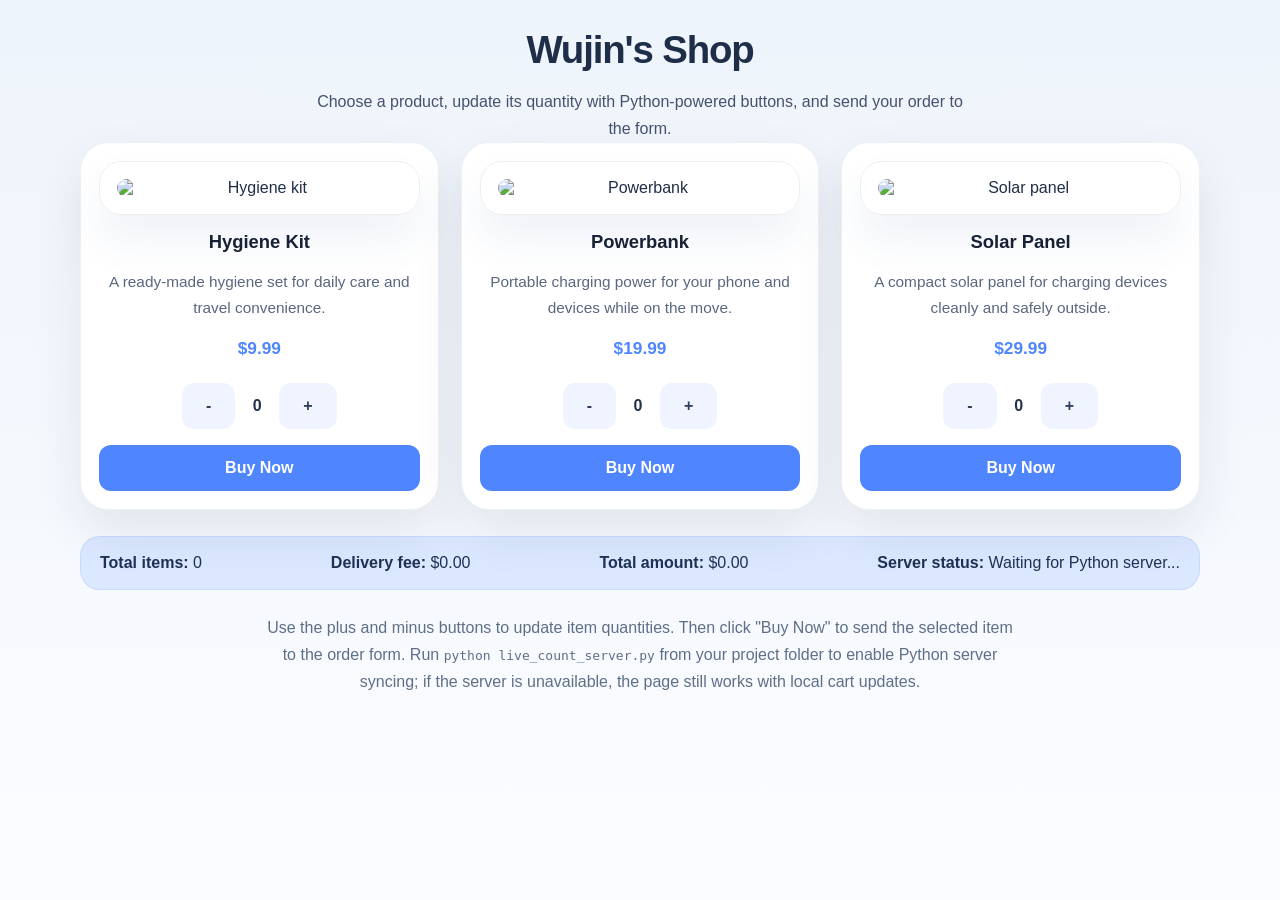
==== homepage.html @ 0193cc48 "Add files via upload" ====
<!DOCTYPE html>
<html lang="en">
<head>
  <meta charset="UTF-8" />
  <meta name="viewport" content="width=device-width, initial-scale=1.0" />
  <title>Easy Shop</title>
  <link rel="stylesheet" href="style.css" />
</head>
<body class="homepage">
  <div class="page-wrapper">
    <section class="hero">
      <h1>Wujin's Shop</h1>
      <p>Choose a product, update its quantity with Python-powered buttons, and send your order to the form.</p>
    </section>

    <div class="products">
      <article class="card" data-item="hygiene">
        <div class="polaroid">
          <img src="pictures/hygiene kit.png" alt="Hygiene kit" />
        </div>
        <h2 class="product-name">Hygiene Kit</h2>
        <p class="product-description">A ready-made hygiene set for daily care and travel convenience.</p>
        <p class="price">$9.99</p>
        <div class="quantity-controls">
          <button class="qty-button" data-action="subtract" data-item="hygiene">-</button>
          <span class="count-display" id="qty-hygiene">0</span>
          <button class="qty-button" data-action="add" data-item="hygiene">+</button>
        </div>
        <div class="actions">
          <button class="action-button" onclick="buyNow('hygiene')">Buy Now</button>
        </div>
      </article>

      <article class="card" data-item="powerbank">
        <div class="polaroid">
          <img src="pictures/powerbank.png" alt="Powerbank" />
        </div>
        <h2 class="product-name">Powerbank</h2>
        <p class="product-description">Portable charging power for your phone and devices while on the move.</p>
        <p class="price">$19.99</p>
        <div class="quantity-controls">
          <button class="qty-button" data-action="subtract" data-item="powerbank">-</button>
          <span class="count-display" id="qty-powerbank">0</span>
          <button class="qty-button" data-action="add" data-item="powerbank">+</button>
        </div>
        <div class="actions">
          <button class="action-button" onclick="buyNow('powerbank')">Buy Now</button>
        </div>
      </article>

      <article class="card" data-item="solar">
        <div class="polaroid">
          <img src="pictures/solar.png" alt="Solar panel" />
        </div>
        <h2 class="product-name">Solar Panel</h2>
        <p class="product-description">A compact solar panel for charging devices cleanly and safely outside.</p>
        <p class="price">$29.99</p>
        <div class="quantity-controls">
          <button class="qty-button" data-action="subtract" data-item="solar">-</button>
          <span class="count-display" id="qty-solar">0</span>
          <button class="qty-button" data-action="add" data-item="solar">+</button>
        </div>
        <div class="actions">
          <button class="action-button" onclick="buyNow('solar')">Buy Now</button>
        </div>
      </article>
    </div>

    <div class="cart-summary">
      <div>
        <strong>Total items:</strong>
        <span id="cartTotal">0</span>
      </div>
      <div>
        <strong>Delivery fee:</strong>
        <span id="deliveryFee">$0.00</span>
      </div>
      <div>
        <strong>Total amount:</strong>
        <span id="totalAmount">$0.00</span>
      </div>
      <div>
        <strong>Server status:</strong>
        <span id="serverStatus">Waiting for Python server...</span>
      </div>
    </div>

    <p class="note">Use the plus and minus buttons to update item quantities. Then click "Buy Now" to send the selected item to the order form. Run <code>python live_count_server.py</code> from your project folder to enable Python server syncing; if the server is unavailable, the page still works with local cart updates.</p>
  </div>

  <script>
    const cartApiUrl = window.location.protocol === 'file:'
      ? 'http://localhost:8000/cart'
      : '/cart';

    const cart = {
      hygiene: 0,
      powerbank: 0,
      solar: 0,
    };

    const itemLabels = {
      hygiene: 'Hygiene Kit',
      powerbank: 'Powerbank',
      solar: 'Solar Panel',
    };

    const statusEl = document.getElementById('serverStatus');
    const totalEl = document.getElementById('cartTotal');
    let serverOnline = null;
    let serverCartTotals = null;

    const itemPrices = {
      hygiene: 9.99,
      powerbank: 19.99,
      solar: 29.99,
    };

    const deliveryRate = 4.99;
    const deliveryThreshold = 0;

    function updateDisplay() {
      const itemCount = cart.hygiene + cart.powerbank + cart.solar;
      const subtotal = (cart.hygiene * itemPrices.hygiene)
        + (cart.powerbank * itemPrices.powerbank)
        + (cart.solar * itemPrices.solar);
      const deliveryFee = itemCount > deliveryThreshold ? deliveryRate : 0;
      const totalAmount = subtotal + deliveryFee;

      totalEl.textContent = serverOnline && serverCartTotals && serverCartTotals.totalItems != null
        ? serverCartTotals.totalItems
        : itemCount;
      document.getElementById('deliveryFee').textContent = serverOnline && serverCartTotals && serverCartTotals.deliveryFee != null
        ? `$${Number(serverCartTotals.deliveryFee).toFixed(2)}`
        : `$${deliveryFee.toFixed(2)}`;
      document.getElementById('totalAmount').textContent = serverOnline && serverCartTotals && serverCartTotals.totalAmount != null
        ? `$${Number(serverCartTotals.totalAmount).toFixed(2)}`
        : `$${totalAmount.toFixed(2)}`;
      document.getElementById('qty-hygiene').textContent = cart.hygiene;
      document.getElementById('qty-powerbank').textContent = cart.powerbank;
      document.getElementById('qty-solar').textContent = cart.solar;
    }

    function setServerStatus(online) {
      serverOnline = online;
      statusEl.textContent = online
        ? 'Python server connected'
        : 'Python server unavailable — using local cart';
    }

    async function sendCartRequest(item, action) {
      try {
        const response = await fetch(`${cartApiUrl}?item=${encodeURIComponent(item)}&action=${encodeURIComponent(action)}`);
        if (!response.ok) throw new Error('Server response not OK');
        const data = await response.json();
        if (data.cart) {
          cart.hygiene = data.cart.hygiene;
          cart.powerbank = data.cart.powerbank;
          cart.solar = data.cart.solar;
        }
        if (data.totalItems != null) {
          serverCartTotals = {
            totalItems: data.totalItems,
            deliveryFee: data.deliveryFee,
            totalAmount: data.totalAmount,
          };
        }
        if (serverOnline !== true) setServerStatus(true);
      } catch (error) {
        if (serverOnline !== false) setServerStatus(false);
        serverCartTotals = null;
        console.warn('Cart request failed:', error);
        if (action === 'add') cart[item] += 1;
        if (action === 'subtract' && cart[item] > 0) cart[item] -= 1;
      }
      updateDisplay();
    }

    function buyNow(item) {
      const quantity = cart[item] || 1;
      window.location.href = `orderform.html?item=${item}&qty=${quantity}`;
    }

    document.querySelectorAll('.qty-button').forEach(button => {
      button.addEventListener('click', () => {
        const item = button.dataset.item;
        const action = button.dataset.action;
        sendCartRequest(item, action);
      });
    });

    updateDisplay();
  </script>
</body>
</html>
---- style.css ----
:root {
  color-scheme: light;
  font-family: Arial, sans-serif;
  background: #eef4fb;
  color: #1f2e48;
}
*, *::before, *::after {
  box-sizing: border-box;
}
html {
  scroll-behavior: smooth;
}
body {
  margin: 0;
  padding: 0;
  min-height: 100vh;
  font-family: inherit;
  background: #eef4fb;
  color: #1f2e48;
}
body.index-page {
  background: #eef2f7;
}
body.homepage {
  background: linear-gradient(180deg, #eef4fb 0%, #fbfcff 100%);
}
body.orderform {
  background: #eef3fb;
}
button,
input,
select,
textarea,
a {
  font: inherit;
}
button {
  cursor: pointer;
}
.hero {
  text-align: center;
}
.hero h1 {
  margin: 0;
  font-size: clamp(2rem, 3vw, 3rem);
  letter-spacing: -0.03em;
}
.hero p {
  margin: 16px auto 0;
  max-width: 660px;
  color: #45526d;
  line-height: 1.7;
  font-size: 1rem;
}
.page-wrapper,
.content {
  width: min(1120px, calc(100% - 32px));
  margin: 0 auto;
}
.page-wrapper {
  padding: 28px 0 48px;
}
.content {
  max-width: 980px;
  margin: -30px auto 40px;
  padding: 0 20px;
}
.panel {
  background: white;
  border-radius: 20px;
  box-shadow: 0 26px 80px rgba(30, 55, 95, 0.12);
  overflow: hidden;
}
.panel-inner {
  display: grid;
  grid-template-columns: 1fr 320px;
  gap: 24px;
  padding: 32px;
}
.panel-left {
  padding-right: 16px;
}
.panel-left h2,
.card h2,
.form-container h1 {
  margin-top: 0;
}
.panel-left h2 {
  font-size: 1.85rem;
}
.panel-left p {
  color: #4a5671;
  line-height: 1.7;
  margin-bottom: 24px;
}
.button,
.action-button,
.submit-button,
.qty-button {
  border: none;
  border-radius: 12px;
  padding: 14px 24px;
  font-weight: 700;
  transition: transform 0.2s ease, background-color 0.2s ease;
}
.button {
  display: inline-block;
  background: #4f86ff;
  color: white;
  text-decoration: none;
}
.panel-left .logo {
  display: block;
  margin-top: 18px;
  max-width: 180px;
  width: 100%;
  height: auto;
}
.button:hover,
.action-button:hover,
.submit-button:hover,
.qty-button:hover {
  opacity: 0.95;
  transform: translateY(-1px);
}
.info-card,
.card,
.form-container {
  background: white;
}
.info-card {
  background: #f7fbff;
  border: 1px solid #d9e6fb;
  border-radius: 18px;
  padding: 24px;
}
.info-card h3 {
  margin: 0 0 14px;
  font-size: 1.25rem;
}
.metric {
  display: flex;
  justify-content: space-between;
  align-items: center;
  margin-bottom: 16px;
  padding: 16px 18px;
  background: white;
  border-radius: 14px;
  border: 1px solid #dfe9f8;
}
.metric strong {
  font-size: 2rem;
  color: #20448b;
}
.metric span {
  color: #5a6f8c;
  display: block;
  margin-top: 4px;
  font-size: 0.95rem;
}
.footer {
  text-align: center;
  color: #6b7b96;
  font-size: 0.95rem;
  padding: 18px 0 6px;
}
.products {
  display: grid;
  gap: 22px;
  grid-template-columns: repeat(3, minmax(0, 1fr));
}
.card {
  border-radius: 28px;
  padding: 18px;
  box-shadow: 0 22px 50px rgba(31, 46, 70, 0.09);
  border: 1px solid rgba(145, 163, 205, 0.16);
  display: flex;
  flex-direction: column;
  align-items: center;
  gap: 16px;
}
.polaroid {
  width: 100%;
  padding: 18px;
  background: #fff;
  border-radius: 22px;
  box-shadow: 0 24px 42px rgba(56, 86, 152, 0.08);
  text-align: center;
  position: relative;
}
.polaroid::after {
  content: '';
  position: absolute;
  inset: 0;
  border: 1px solid rgba(45, 56, 86, 0.08);
  border-radius: 22px;
  pointer-events: none;
}
.polaroid img {
  width: 100%;
  max-height: 220px;
  object-fit: contain;
  display: block;
  border-radius: 16px;
}
.polaroid p {
  margin: 12px 0 0;
  font-weight: 600;
  color: #24324d;
  font-size: 1rem;
}
.product-name {
  font-size: 1.15rem;
  margin: 0;
  color: #172033;
  text-align: center;
}
.product-description {
  margin: 0;
  text-align: center;
  color: #59677f;
  line-height: 1.7;
  font-size: 0.96rem;
}
.price {
  margin: 0;
  color: #4f86ff;
  font-size: 1.08rem;
  font-weight: 700;
}
.quantity-controls {
  display: flex;
  align-items: center;
  justify-content: center;
  gap: 8px;
  margin-top: 8px;
}
.qty-button {
  min-width: 40px;
  background: #f0f4ff;
  color: #2d3e5c;
}
.count-display {
  min-width: 28px;
  text-align: center;
  font-weight: 700;
  color: #24324d;
}
.actions {
  width: 100%;
  display: grid;
  gap: 10px;
}
.action-button {
  width: 100%;
  background: #4f86ff;
  color: white;
}
.action-button.buy-now {
  background: #2c5fce;
}
.cart-summary {
  margin-top: 26px;
  padding: 18px 20px;
  border-radius: 20px;
  background: #dbe8ff;
  display: flex;
  justify-content: space-between;
  align-items: center;
  gap: 12px;
  color: #1f3053;
  box-shadow: inset 0 0 0 1px rgba(79, 134, 255, 0.14);
}
.note {
  margin: 24px auto 0;
  max-width: 760px;
  color: #5e6f88;
  text-align: center;
  line-height: 1.7;
}
.warning {
  color: #9b3b3b;
}
.form-container {
  max-width: 520px;
  margin: 0 auto;
  background: #ffffff;
  border-radius: 20px;
  padding: 28px;
  box-shadow: 0 24px 60px rgba(34, 62, 106, 0.1);
}
.form-container h1 {
  margin-top: 0;
  font-size: 28px;
  text-align: center;
}
.selected-item {
  margin: 18px 0;
  padding: 16px 18px;
  border-radius: 16px;
  background: #f0f6ff;
  border: 1px solid #d7e4ff;
  color: #1f3053;
}
.product-info {
  margin-bottom: 20px;
  padding: 18px 20px;
  border-radius: 18px;
  background: #f7fbff;
  border: 1px solid #d9e6fb;
}
.price-label,
.total-label {
  margin: 10px 0;
  font-weight: 700;
  color: #1f3053;
}
.hidden {
  display: none;
}
.form-group {
  margin-bottom: 16px;
}
label {
  display: block;
  margin-bottom: 8px;
  font-weight: 600;
  color: #3b4c6f;
}
input[type="text"],
input[type="email"],
input[type="tel"],
textarea,
select {
  width: 100%;
  padding: 12px 14px;
  border: 1px solid #d7dfe9;
  border-radius: 12px;
  font-size: 15px;
  color: #2e3d57;
  box-sizing: border-box;
  transition: border-color 0.2s ease;
}
input:focus,
textarea:focus,
select:focus {
  outline: none;
  border-color: #4f86ff;
}
textarea {
  min-height: 96px;
  resize: vertical;
}
.submit-button {
  width: 100%;
  padding: 14px;
  cursor: pointer;
  background: #4f86ff;
  color: white;
  font-size: 16px;
}
.thank-you-modal {
  position: fixed;
  inset: 0;
  display: grid;
  place-items: center;
  background: rgba(15, 23, 42, 0.55);
  z-index: 999;
  padding: 20px;
}
.thank-you-dialog {
  width: min(100%, 420px);
  background: white;
  border-radius: 22px;
  padding: 28px 24px;
  box-shadow: 0 28px 80px rgba(15, 23, 42, 0.18);
  text-align: center;
}
.thank-you-dialog p {
  margin: 0 0 20px;
  font-size: 1.1rem;
  color: #1f3053;
}
.modal-close-button {
  width: auto;
  min-width: 140px;
  padding: 12px 18px;
}
@media (max-width: 900px) {
  .products {
    grid-template-columns: repeat(2, minmax(0, 1fr));
  }
}
@media (max-width: 780px) {
  .panel-inner {
    grid-template-columns: 1fr;
  }
  .hero {
    padding: 32px 20px 20px;
  }
}
@media (max-width: 650px) {
  .page-wrapper,
  .content {
    width: min(100%, calc(100% - 24px));
  }
  .products {
    grid-template-columns: 1fr;
  }
  .cart-summary {
    flex-direction: column;
    text-align: center;
  }
}
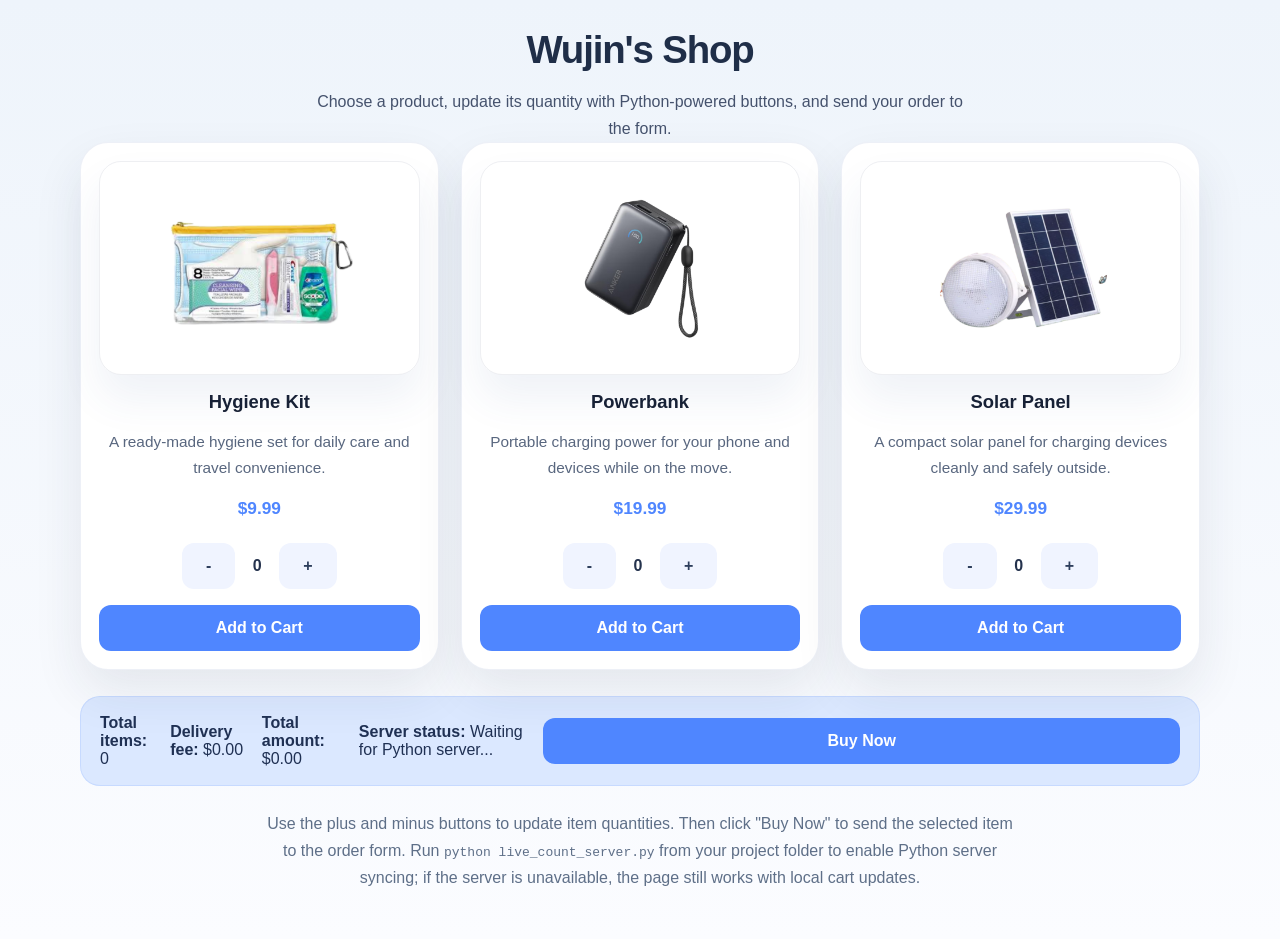
==== commit c48b3761: "Update homepage.html" ====
--- a/homepage.html
+++ b/homepage.html
@@ -27,7 +27,7 @@
           <button class="qty-button" data-action="add" data-item="hygiene">+</button>
         </div>
         <div class="actions">
-          <button class="action-button" onclick="buyNow('hygiene')">Buy Now</button>
+          <button class="action-button" onclick="addToCart('hygiene')">Add to Cart</button>
         </div>
       </article>
 
@@ -44,7 +44,7 @@
           <button class="qty-button" data-action="add" data-item="powerbank">+</button>
         </div>
         <div class="actions">
-          <button class="action-button" onclick="buyNow('powerbank')">Buy Now</button>
+          <button class="action-button" onclick="addToCart('powerbank')">Add to Cart</button>
         </div>
       </article>
 
@@ -61,7 +61,7 @@
           <button class="qty-button" data-action="add" data-item="solar">+</button>
         </div>
         <div class="actions">
-          <button class="action-button" onclick="buyNow('solar')">Buy Now</button>
+          <button class="action-button" onclick="addToCart('solar')">Add to Cart</button>
         </div>
       </article>
     </div>
@@ -83,6 +83,7 @@
         <strong>Server status:</strong>
         <span id="serverStatus">Waiting for Python server...</span>
       </div>
+      <button class="action-button" onclick="buyNow()">Buy Now</button>
     </div>
 
     <p class="note">Use the plus and minus buttons to update item quantities. Then click "Buy Now" to send the selected item to the order form. Run <code>python live_count_server.py</code> from your project folder to enable Python server syncing; if the server is unavailable, the page still works with local cart updates.</p>
@@ -176,10 +177,29 @@
       updateDisplay();
     }
 
-    function buyNow(item) {
-      const quantity = cart[item] || 1;
-      window.location.href = `orderform.html?item=${item}&qty=${quantity}`;
-    }
+    function buyNow() {
+  const params = new URLSearchParams();
+
+  params.set('hygiene', cart.hygiene);
+  params.set('powerbank', cart.powerbank);
+  params.set('solar', cart.solar);
+
+  const totalItems = cart.hygiene + cart.powerbank + cart.solar;
+
+  const subtotal =
+    cart.hygiene * itemPrices.hygiene +
+    cart.powerbank * itemPrices.powerbank +
+    cart.solar * itemPrices.solar;
+
+  const deliveryFee = totalItems > 0 ? deliveryRate : 0;
+  const totalAmount = subtotal + deliveryFee;
+
+  params.set('totalItems', totalItems);
+  params.set('deliveryFee', deliveryFee.toFixed(2));
+  params.set('totalAmount', totalAmount.toFixed(2));
+
+  window.location.href = `orderform.html?${params.toString()}`;
+}
 
     document.querySelectorAll('.qty-button').forEach(button => {
       button.addEventListener('click', () => {
@@ -192,4 +212,4 @@
     updateDisplay();
   </script>
 </body>
-</html>+</html>
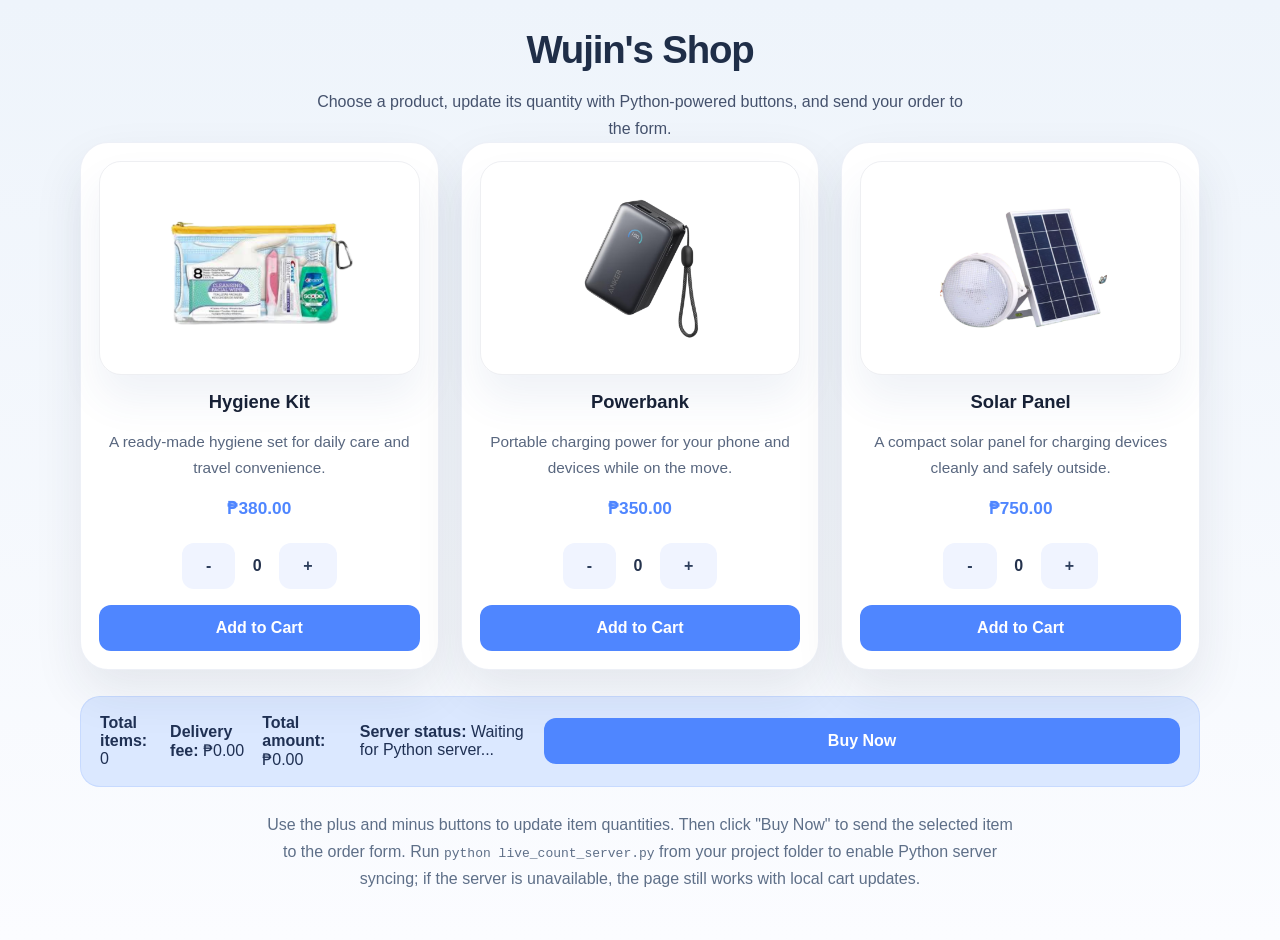
==== commit da26321c: "Change product prices and currency format Updated product prices to reflect new values and adjusted " ====
--- a/homepage.html
+++ b/homepage.html
@@ -20,7 +20,7 @@
         </div>
         <h2 class="product-name">Hygiene Kit</h2>
         <p class="product-description">A ready-made hygiene set for daily care and travel convenience.</p>
-        <p class="price">$9.99</p>
+        <p class="price">₱380.00</p>
         <div class="quantity-controls">
           <button class="qty-button" data-action="subtract" data-item="hygiene">-</button>
           <span class="count-display" id="qty-hygiene">0</span>
@@ -37,7 +37,7 @@
         </div>
         <h2 class="product-name">Powerbank</h2>
         <p class="product-description">Portable charging power for your phone and devices while on the move.</p>
-        <p class="price">$19.99</p>
+        <p class="price">₱350.00</p>
         <div class="quantity-controls">
           <button class="qty-button" data-action="subtract" data-item="powerbank">-</button>
           <span class="count-display" id="qty-powerbank">0</span>
@@ -54,7 +54,7 @@
         </div>
         <h2 class="product-name">Solar Panel</h2>
         <p class="product-description">A compact solar panel for charging devices cleanly and safely outside.</p>
-        <p class="price">$29.99</p>
+        <p class="price">₱750.00</p>
         <div class="quantity-controls">
           <button class="qty-button" data-action="subtract" data-item="solar">-</button>
           <span class="count-display" id="qty-solar">0</span>
@@ -73,11 +73,11 @@
       </div>
       <div>
         <strong>Delivery fee:</strong>
-        <span id="deliveryFee">$0.00</span>
+        <span id="deliveryFee">₱0.00</span>
       </div>
       <div>
         <strong>Total amount:</strong>
-        <span id="totalAmount">$0.00</span>
+        <span id="totalAmount">₱0.00</span>
       </div>
       <div>
         <strong>Server status:</strong>
@@ -112,9 +112,9 @@
     let serverCartTotals = null;
 
     const itemPrices = {
-      hygiene: 9.99,
-      powerbank: 19.99,
-      solar: 29.99,
+      hygiene: 380.00,
+      powerbank: 350.00,
+      solar: 750.00,
     };
 
     const deliveryRate = 4.99;
@@ -131,12 +131,15 @@
       totalEl.textContent = serverOnline && serverCartTotals && serverCartTotals.totalItems != null
         ? serverCartTotals.totalItems
         : itemCount;
+
       document.getElementById('deliveryFee').textContent = serverOnline && serverCartTotals && serverCartTotals.deliveryFee != null
-        ? `$${Number(serverCartTotals.deliveryFee).toFixed(2)}`
-        : `$${deliveryFee.toFixed(2)}`;
+        ? `₱${Number(serverCartTotals.deliveryFee).toFixed(2)}`
+        : `₱${deliveryFee.toFixed(2)}`;
+
       document.getElementById('totalAmount').textContent = serverOnline && serverCartTotals && serverCartTotals.totalAmount != null
-        ? `$${Number(serverCartTotals.totalAmount).toFixed(2)}`
-        : `$${totalAmount.toFixed(2)}`;
+        ? `₱${Number(serverCartTotals.totalAmount).toFixed(2)}`
+        : `₱${totalAmount.toFixed(2)}`;
+
       document.getElementById('qty-hygiene').textContent = cart.hygiene;
       document.getElementById('qty-powerbank').textContent = cart.powerbank;
       document.getElementById('qty-solar').textContent = cart.solar;
@@ -178,28 +181,28 @@
     }
 
     function buyNow() {
-  const params = new URLSearchParams();
-
-  params.set('hygiene', cart.hygiene);
-  params.set('powerbank', cart.powerbank);
-  params.set('solar', cart.solar);
-
-  const totalItems = cart.hygiene + cart.powerbank + cart.solar;
-
-  const subtotal =
-    cart.hygiene * itemPrices.hygiene +
-    cart.powerbank * itemPrices.powerbank +
-    cart.solar * itemPrices.solar;
-
-  const deliveryFee = totalItems > 0 ? deliveryRate : 0;
-  const totalAmount = subtotal + deliveryFee;
-
-  params.set('totalItems', totalItems);
-  params.set('deliveryFee', deliveryFee.toFixed(2));
-  params.set('totalAmount', totalAmount.toFixed(2));
-
-  window.location.href = `orderform.html?${params.toString()}`;
-}
+      const params = new URLSearchParams();
+
+      params.set('hygiene', cart.hygiene);
+      params.set('powerbank', cart.powerbank);
+      params.set('solar', cart.solar);
+
+      const totalItems = cart.hygiene + cart.powerbank + cart.solar;
+
+      const subtotal =
+        cart.hygiene * itemPrices.hygiene +
+        cart.powerbank * itemPrices.powerbank +
+        cart.solar * itemPrices.solar;
+
+      const deliveryFee = totalItems > 0 ? deliveryRate : 0;
+      const totalAmount = subtotal + deliveryFee;
+
+      params.set('totalItems', totalItems);
+      params.set('deliveryFee', deliveryFee.toFixed(2));
+      params.set('totalAmount', totalAmount.toFixed(2));
+
+      window.location.href = `orderform.html?${params.toString()}`;
+    }
 
     document.querySelectorAll('.qty-button').forEach(button => {
       button.addEventListener('click', () => {
--- a/style.css
+++ b/style.css
@@ -412,3 +412,6 @@
     text-align: center;
   }
 }
+.hidden {
+  display: none;
+}
